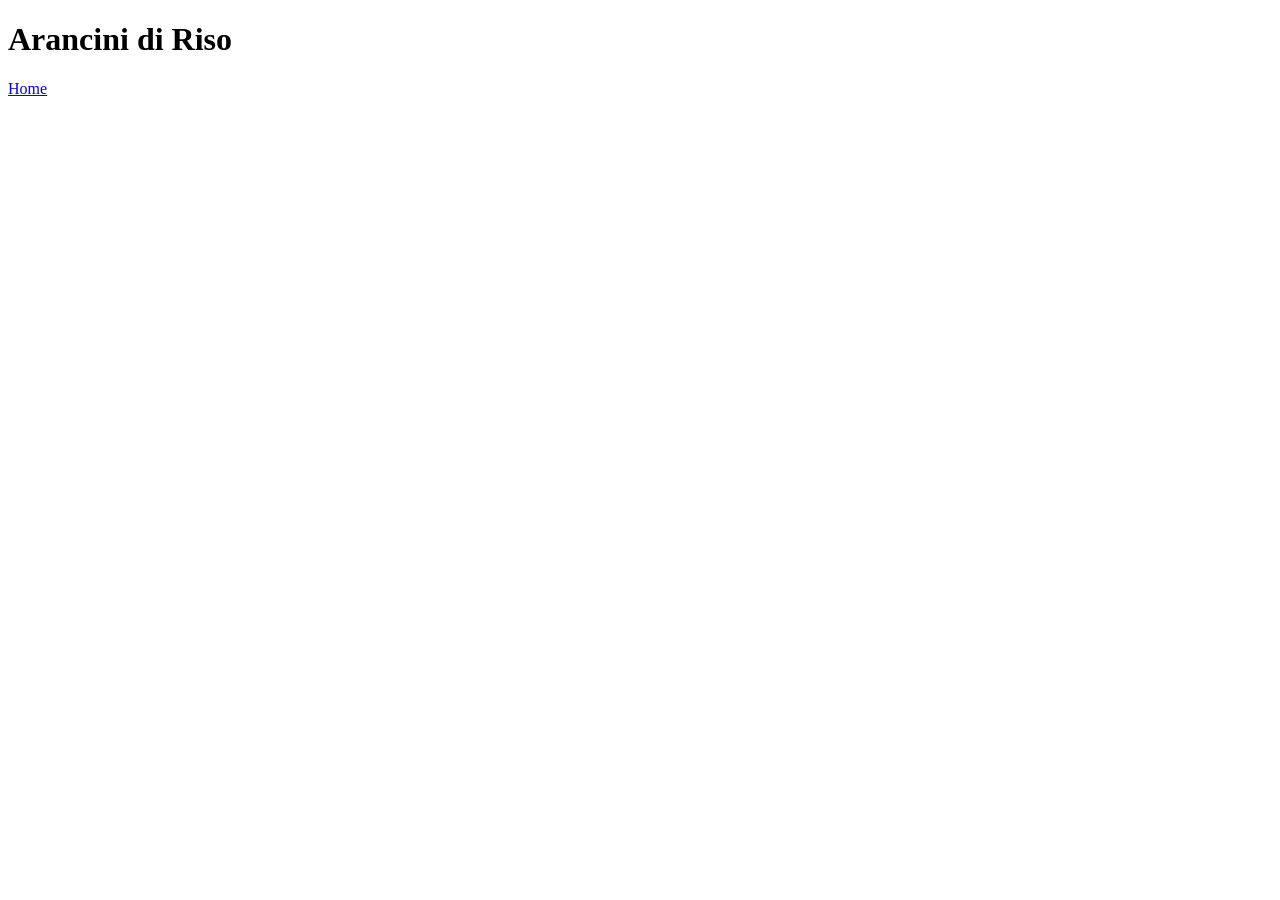
==== recipes/arancini.html @ 7314a0a4 "Create initial structure with pages and links" ====
<!DOCTYPE html>
<html lang="en">
  <head>
    <meta charset="UTF-8" />
    <meta name="viewport" content="width=device-width, initial-scale=1.0" />
    <title>Arancini</title>
  </head>
  <body>
    <h1>Arancini di Riso</h1>
    <a href="../index.html">Home</a>
  </body>
</html>
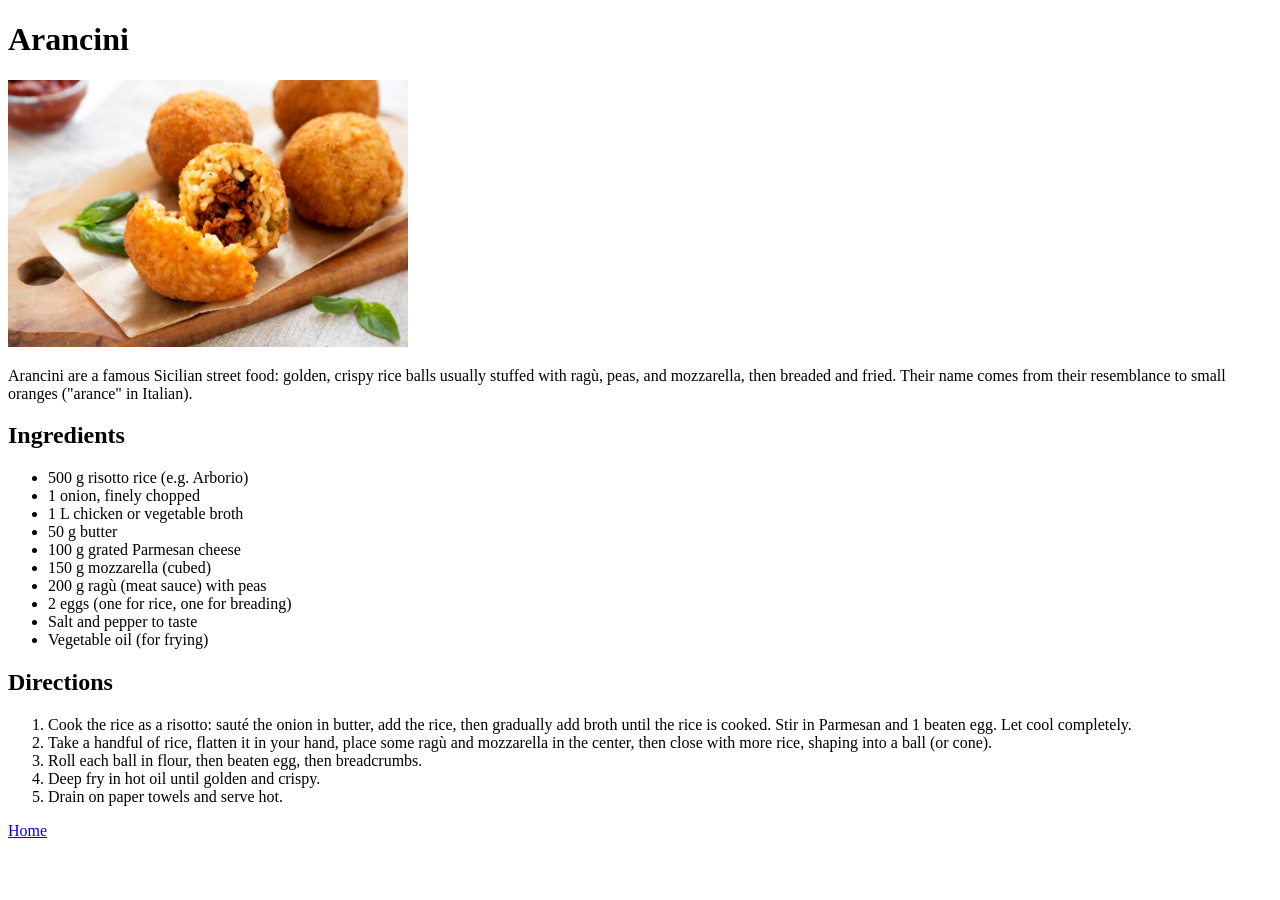
==== commit 887f51e6: "Complete arancini recipe page" ====
--- a/recipes/arancini.html
+++ b/recipes/arancini.html
@@ -6,7 +6,44 @@
     <title>Arancini</title>
   </head>
   <body>
-    <h1>Arancini di Riso</h1>
+    <h1>Arancini</h1>
+    <img src="../images/arancini.jpg" alt="Polenta Taragna" width="400" />
+    <p>
+      Arancini are a famous Sicilian street food: golden, crispy rice balls
+      usually stuffed with ragù, peas, and mozzarella, then breaded and fried.
+      Their name comes from their resemblance to small oranges ("arance" in
+      Italian).
+    </p>
+    <h2>Ingredients</h2>
+    <ul>
+      <li>500 g risotto rice (e.g. Arborio)</li>
+      <li>1 onion, finely chopped</li>
+      <li>1 L chicken or vegetable broth</li>
+      <li>50 g butter</li>
+      <li>100 g grated Parmesan cheese</li>
+      <li>150 g mozzarella (cubed)</li>
+      <li>200 g ragù (meat sauce) with peas</li>
+      <li>2 eggs (one for rice, one for breading)</li>
+      <li>Salt and pepper to taste</li>
+      <li>Vegetable oil (for frying)</li>
+    </ul>
+
+    <h2>Directions</h2>
+    <ol>
+      <li>
+        Cook the rice as a risotto: sauté the onion in butter, add the rice,
+        then gradually add broth until the rice is cooked. Stir in Parmesan and
+        1 beaten egg. Let cool completely.
+      </li>
+      <li>
+        Take a handful of rice, flatten it in your hand, place some ragù and
+        mozzarella in the center, then close with more rice, shaping into a ball
+        (or cone).
+      </li>
+      <li>Roll each ball in flour, then beaten egg, then breadcrumbs.</li>
+      <li>Deep fry in hot oil until golden and crispy.</li>
+      <li>Drain on paper towels and serve hot.</li>
+    </ol>
     <a href="../index.html">Home</a>
   </body>
 </html>
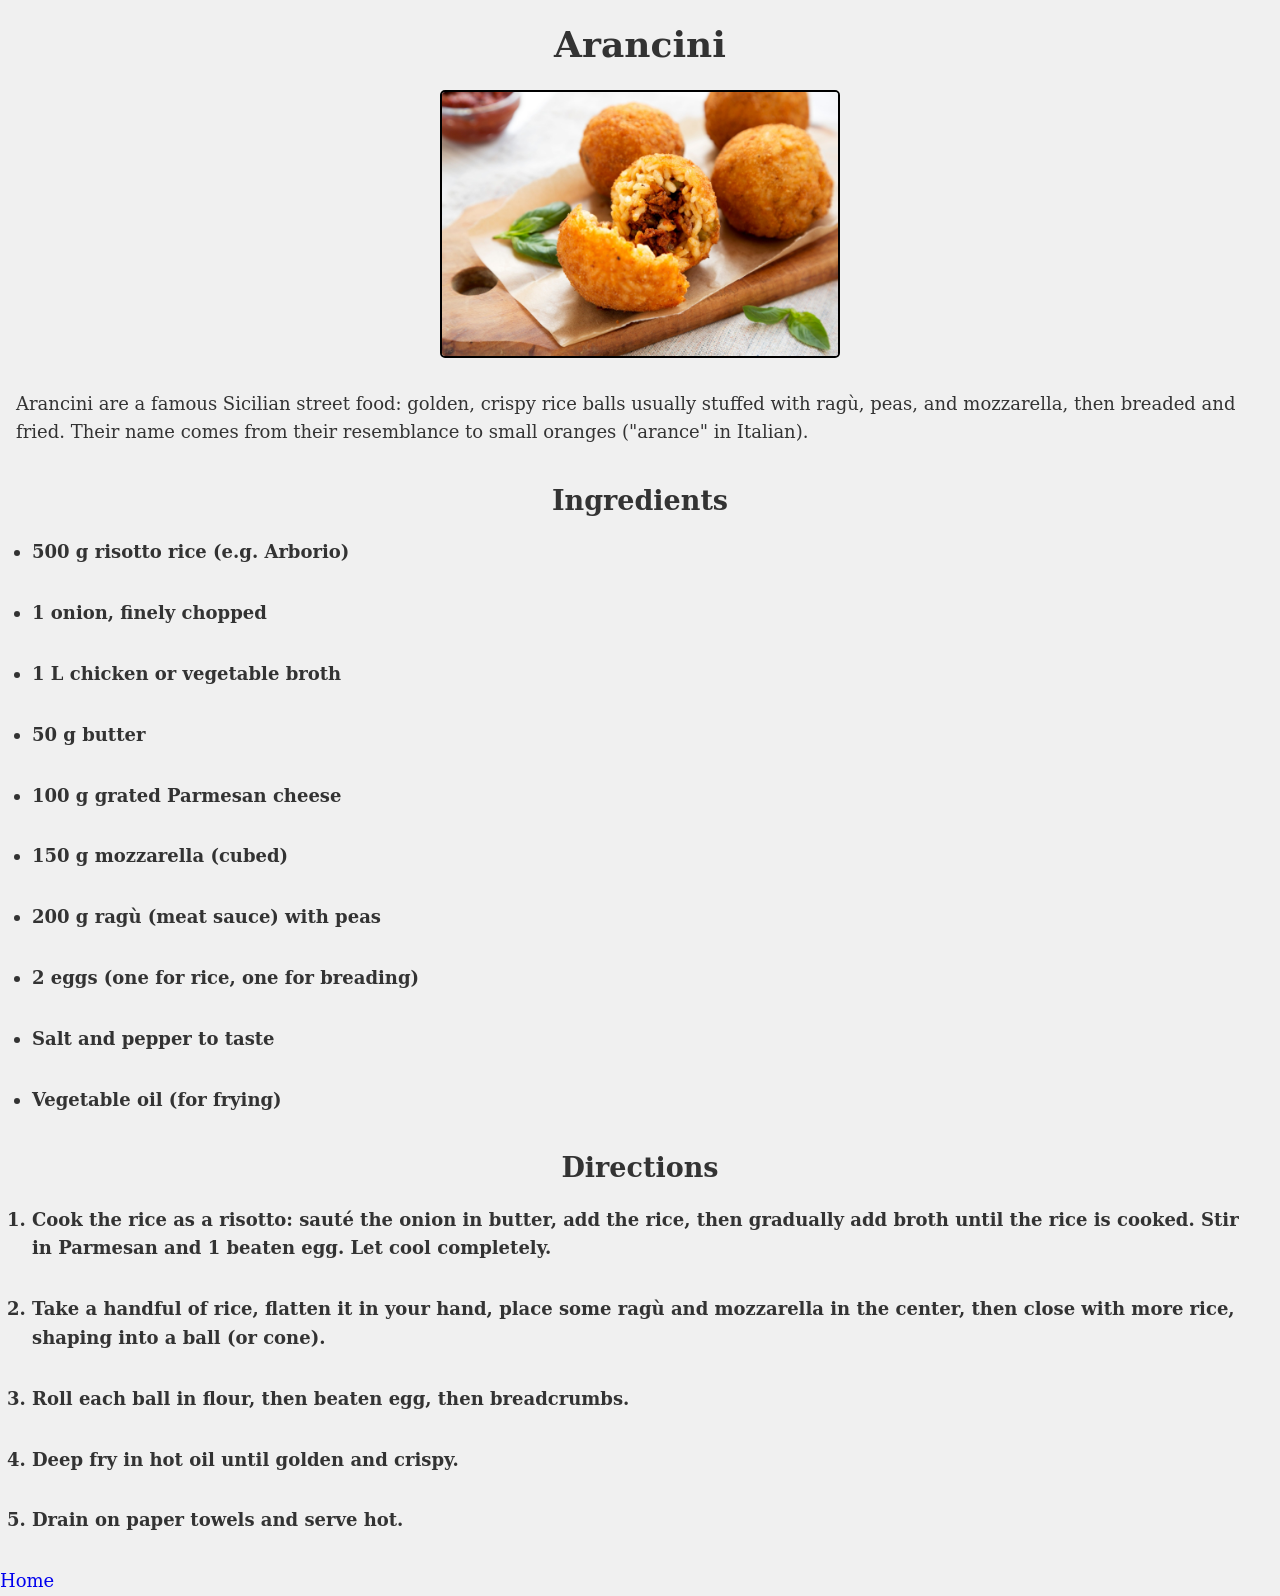
==== commit 597646b3: "Add styling css" ====
--- a/recipes/arancini.html
+++ b/recipes/arancini.html
@@ -3,6 +3,7 @@
   <head>
     <meta charset="UTF-8" />
     <meta name="viewport" content="width=device-width, initial-scale=1.0" />
+    <link rel="stylesheet" href="../styles.css" />
     <title>Arancini</title>
   </head>
   <body>
--- a/styles.css
+++ b/styles.css
@@ -0,0 +1,44 @@
+* {
+  font-family: Georgia, "serif";
+  margin: 0;
+  padding: 0;
+  box-sizing: border-box;
+}
+
+body {
+  background-color: #f0f0f0;
+  color: #333;
+  font-size: 18px;
+  line-height: 1.6;
+}
+
+h1,
+h2 {
+  text-align: center;
+  margin: 1rem 0;
+}
+
+li {
+  margin: 1rem 2rem;
+  font-weight: bold;
+  text-decoration: none;
+  margin-bottom: 2rem;
+}
+
+a {
+  text-decoration: none;
+}
+
+p {
+  margin: 2rem 1rem;
+}
+
+img {
+  display: block;
+  margin-bottom: 2rem;
+  margin-left: auto;
+  margin-right: auto;
+  max-width: 100%;
+  border: 2px solid black;
+  border-radius: 5px;
+}
